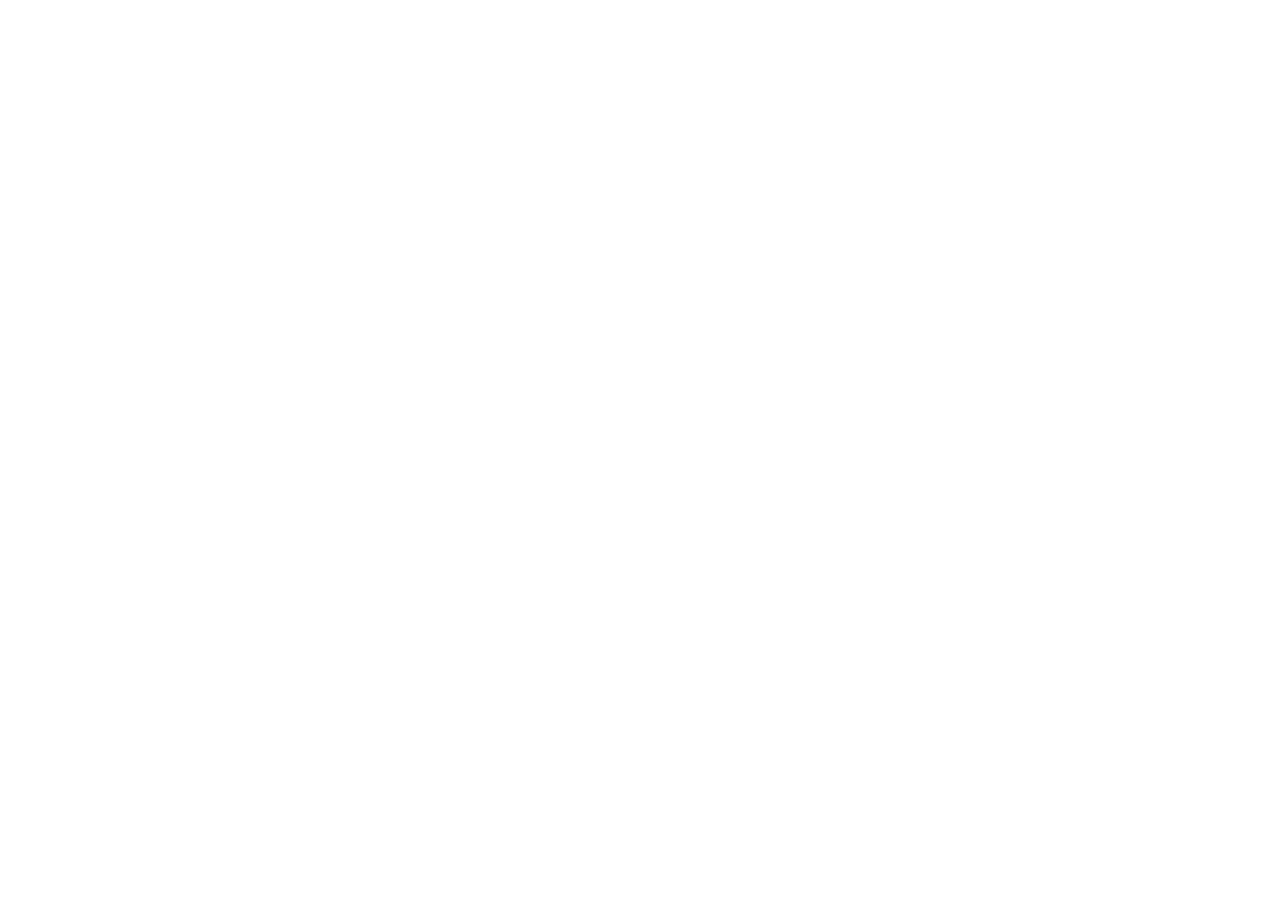
==== index.html @ 42b9c0f6 "first commit" ====
<!DOCTYPE html>
<html>
  <head lang="eng">
    <meta charset="utf-8">
    <meta http-equiv="X-UA-Compatible" content="IE=edge">
    <title>Andrew's Worker</title>

    <link rel="stylesheet" href="css/normalize.css">
    <link rel="stylesheet" href="css/icomoon.css">
    <link rel="stylesheet" href="css/style.css">
    <link rel="stylesheet" href="css/normalize.css">

  </head>
  <body>
    <div clss="nav-wrapper">
      <h1></h1>
    </div>
  </body>
</html>
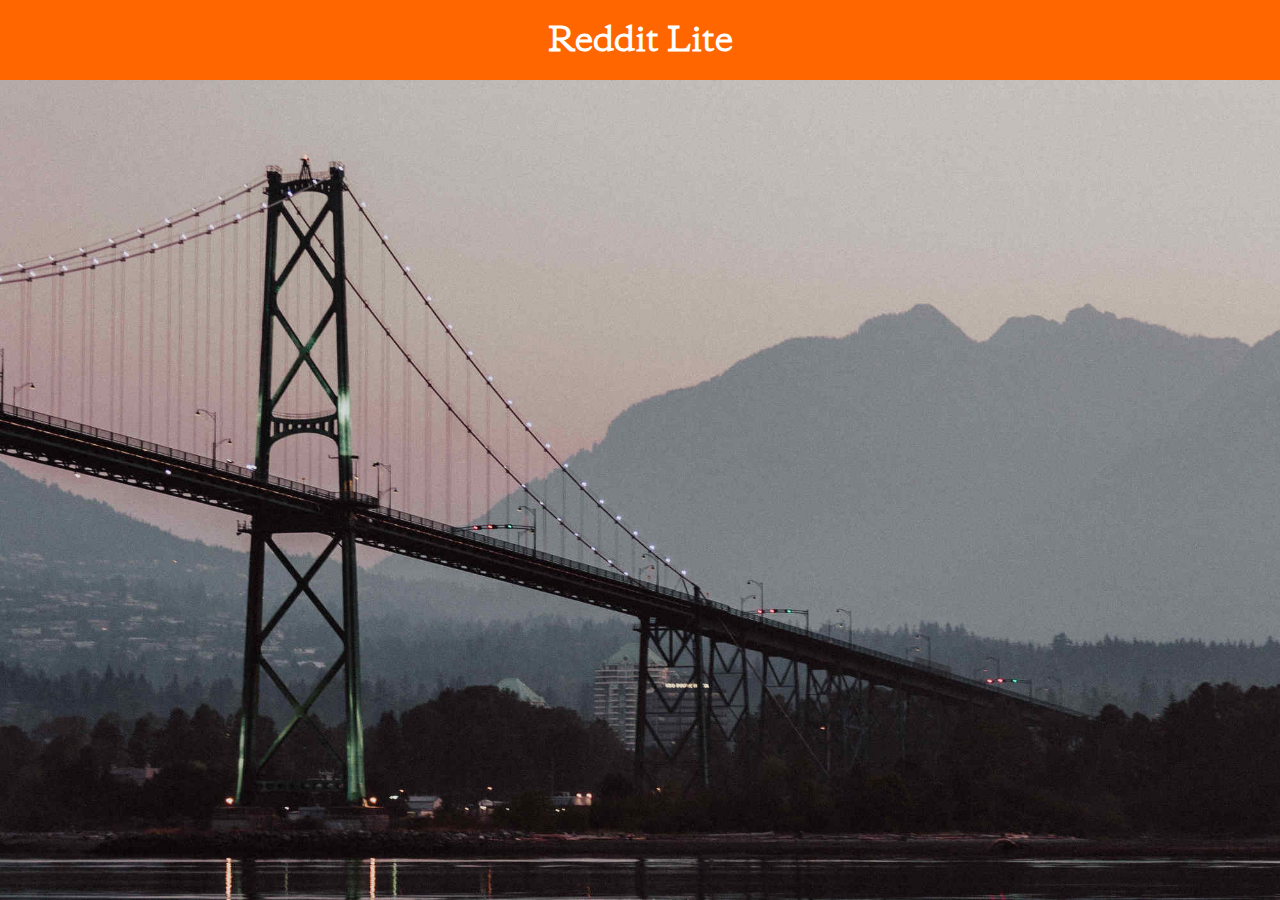
==== commit d217206c: "setup ui and api calls" ====
--- a/index.html
+++ b/index.html
@@ -6,14 +6,17 @@
     <title>Andrew's Worker</title>
 
     <link rel="stylesheet" href="css/normalize.css">
-    <link rel="stylesheet" href="css/icomoon.css">
-    <link rel="stylesheet" href="css/style.css">
-    <link rel="stylesheet" href="css/normalize.css">
+    <link rel="stylesheet" href="css/app.css">
 
   </head>
   <body>
-    <div clss="nav-wrapper">
-      <h1></h1>
+    <div class="header">
+      <h1>Reddit Lite</h1>
     </div>
+    
+    <div id="stories-section" class="stories-section"></div>
+
+    <script src="jasmine/spec/tests.js"></script>
+    <script src="js/app.js"></script>
   </body>
 </html>
--- a/css/app.css
+++ b/css/app.css
@@ -0,0 +1,55 @@
+@import "fonts.css";
+
+body {
+  font-family: Galaxie;
+  display: flex;
+  align-items: center;
+  flex-direction: column;
+  background-image: url('../images/priscilla-du-preez-789503-unsplash-min.jpg');
+  background-color: #cccccc;
+  background-attachment: fixed;
+  background-size: 100%;
+  background-position: 50%;
+  background-repeat: no-repeat;
+}
+
+.header {
+  display: flex;
+  justify-content: center;
+  align-content: center;
+  width: 100%;
+  background-color: rgb(255, 102, 0);
+  color: white;
+  height: 100%;
+}
+
+.stories-section {
+  height: 100%;
+  width: 70%;
+  min-width: 438px;
+}
+
+.stories-card {
+  margin:  16px 0;
+  min-width: 438px;
+  overflow: hidden;
+  padding: 16px;
+  border-radius: 4px;
+  background-color: rgba(255, 255, 255, 0.85);
+}
+
+.card-links-section {
+  display: flex;
+  flex-direction: row;
+  justify-content: space-between;
+}
+
+.story-card-title-section {
+  display: flex;
+  flex-direction: row;
+  justify-content: space-between;
+}
+
+.story-card-title-section a img {
+  margin: 16px auto ;
+}
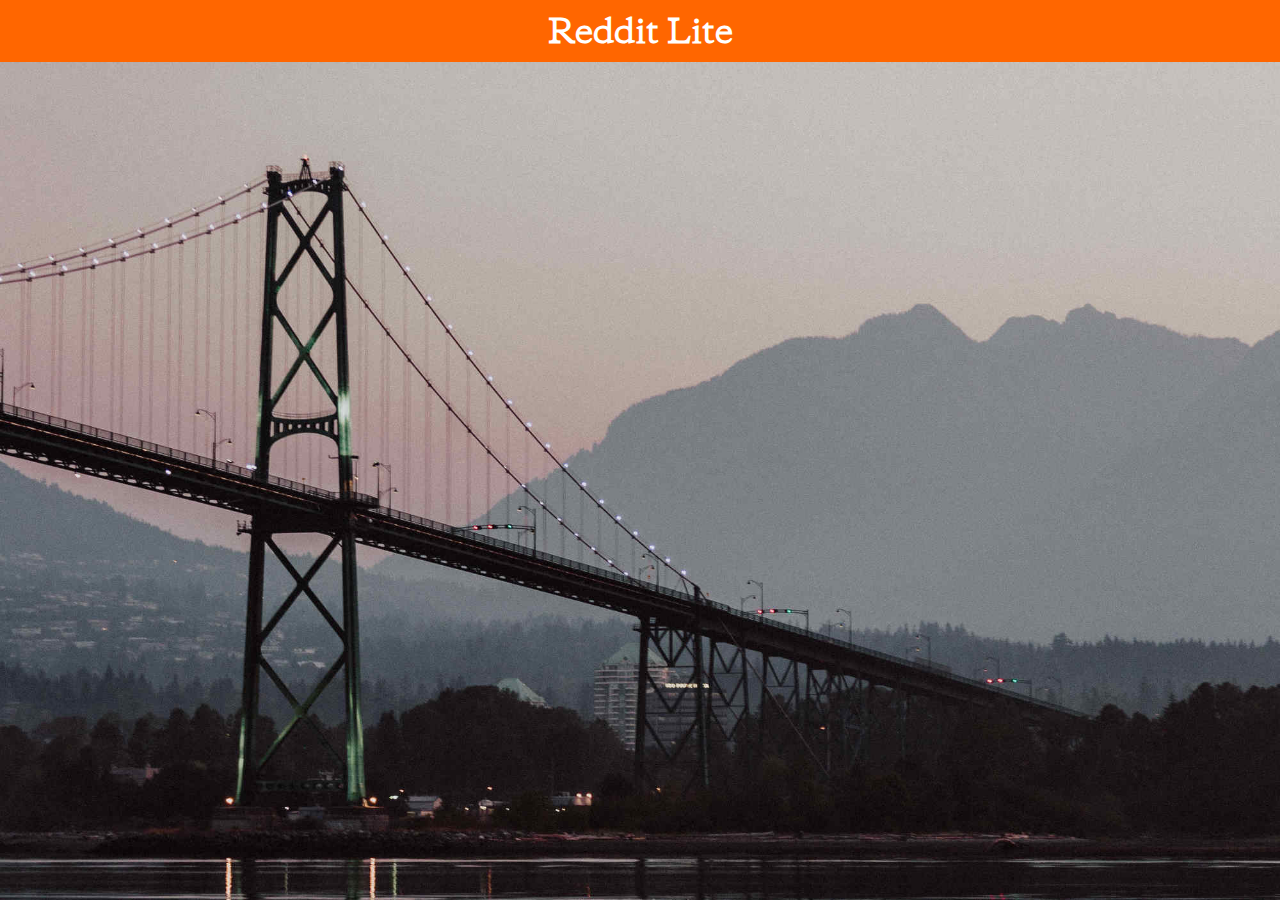
==== commit f9480adf: "refactor app and add unit testing" ====
--- a/index.html
+++ b/index.html
@@ -3,6 +3,8 @@
   <head lang="eng">
     <meta charset="utf-8">
     <meta http-equiv="X-UA-Compatible" content="IE=edge">
+    <link rel="icon" href="favicon.ico" type="image/x-icon"/>
+    <link rel="shortcut icon" href="favicon.ico" type="image/x-icon"/>
     <title>Andrew's Worker</title>
 
     <link rel="stylesheet" href="css/normalize.css">
@@ -10,13 +12,7 @@
 
   </head>
   <body>
-    <div class="header">
-      <h1>Reddit Lite</h1>
-    </div>
-    
     <div id="stories-section" class="stories-section"></div>
-
-    <script src="jasmine/spec/tests.js"></script>
     <script src="js/app.js"></script>
   </body>
 </html>
--- a/css/app.css
+++ b/css/app.css
@@ -14,16 +14,18 @@
 }
 
 .header {
+  position: fixed;
+  height: auto;
   display: flex;
   justify-content: center;
   align-content: center;
   width: 100%;
   background-color: rgb(255, 102, 0);
   color: white;
-  height: 100%;
 }
 
 .stories-section {
+  margin-top: 60px;
   height: 100%;
   width: 70%;
   min-width: 438px;
@@ -35,7 +37,7 @@
   overflow: hidden;
   padding: 16px;
   border-radius: 4px;
-  background-color: rgba(255, 255, 255, 0.85);
+  background-color: rgba(255, 255, 255, 0.678);
 }
 
 .card-links-section {
